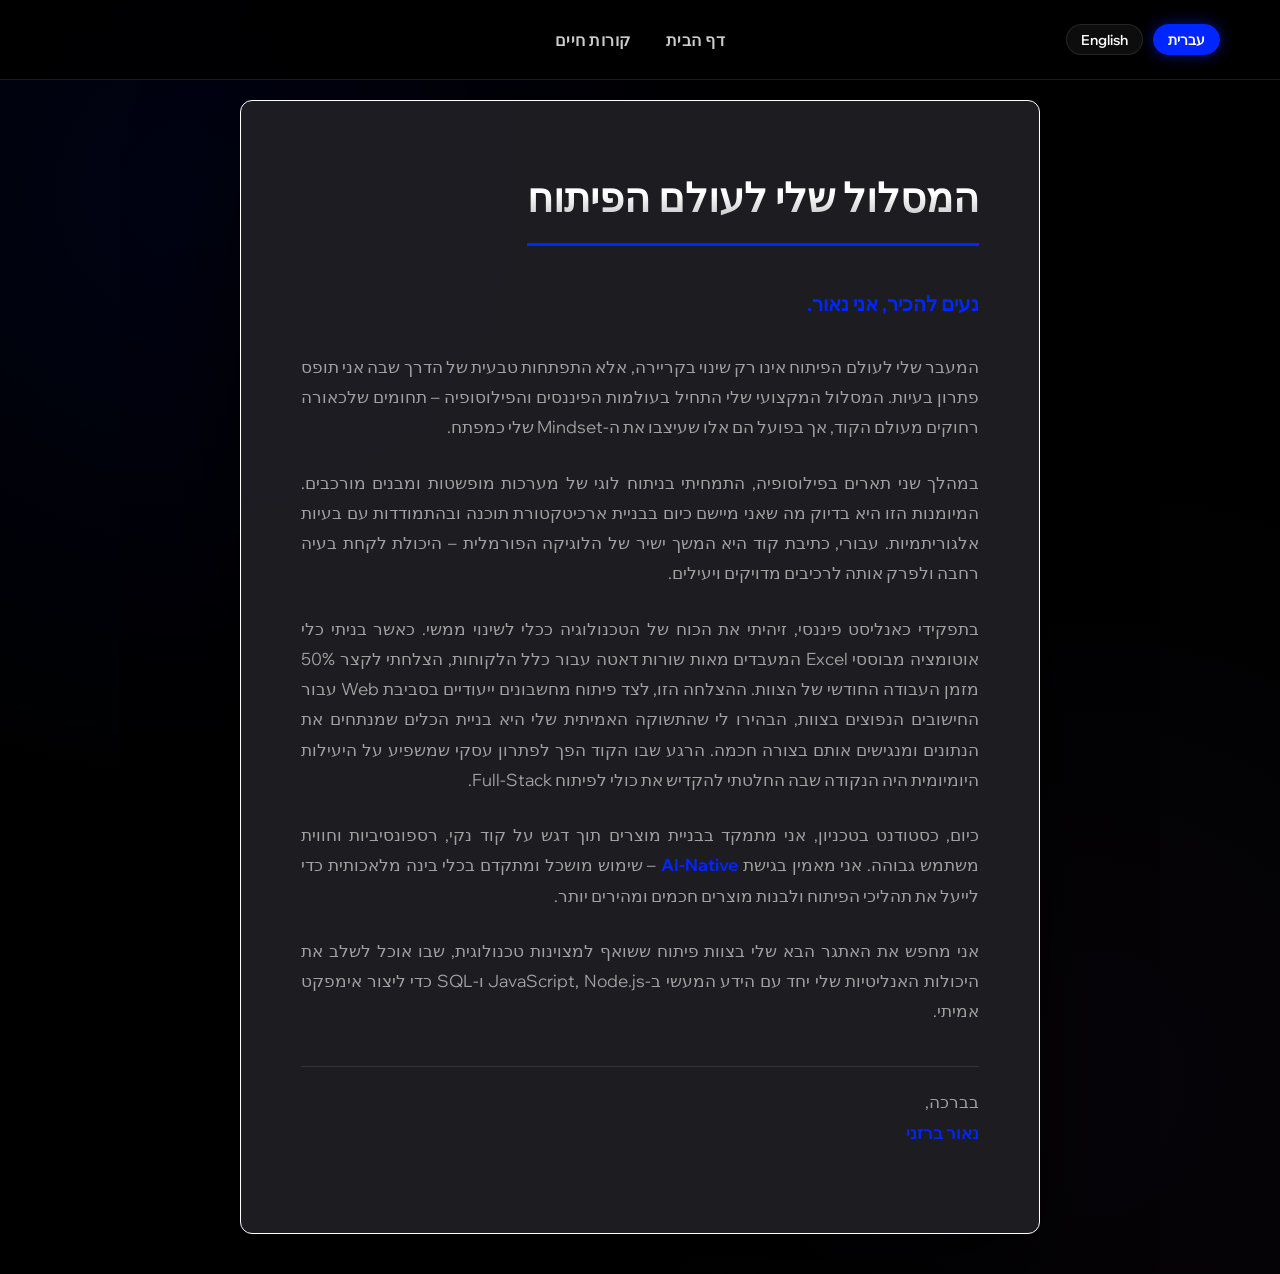
==== coverletter.html @ b4fd2a39 "Add files via upload" ====
<!doctype html>
<html lang="he" dir="rtl">
  <head>
    <meta charset="UTF-8" />
    <meta name="viewport" content="width=device-width, initial-scale=1.0" />
    <title>מכתב מקדים | נאור ברזני</title>
    <link rel="stylesheet" href="style.css" />
    <link
      href="https://fonts.googleapis.com/css2?family=Wix+Madefor+Display:wght@400;700;800&display=swap"
      rel="stylesheet"
    />
  </head>
  <body class="subpage">
    <header class="main-nav">
      <div class="lang-switch">
        <button class="lang-btn active">עברית</button>
        <a href="cover-letter-en.html" class="lang-btn">English</a>
      </div>

      <nav class="nav-links">
        <a href="index.html" class="nav-item">דף הבית</a>
        <a href="cv.html" class="nav-item">קורות חיים</a>
      </nav>

      <div class="nav-spacer"></div>
    </header>

    <section class="content-section cover-letter-text">
      <h1>המסלול שלי לעולם הפיתוח</h1>

      <p class="intro">
        <strong>נעים להכיר, אני נאור.</strong>
      </p>

      <p>
        המעבר שלי לעולם הפיתוח אינו רק שינוי בקריירה, אלא התפתחות טבעית של הדרך
        שבה אני תופס פתרון בעיות. המסלול המקצועי שלי התחיל בעולמות הפיננסים
        והפילוסופיה – תחומים שלכאורה רחוקים מעולם הקוד, אך בפועל הם אלו שעיצבו
        את ה-Mindset שלי כמפתח.
      </p>

      <p>
        במהלך שני תארים בפילוסופיה, התמחיתי בניתוח לוגי של מערכות מופשטות ומבנים
        מורכבים. המיומנות הזו היא בדיוק מה שאני מיישם כיום בבניית ארכיטקטורת
        תוכנה ובהתמודדות עם בעיות אלגוריתמיות. עבורי, כתיבת קוד היא המשך ישיר של
        הלוגיקה הפורמלית – היכולת לקחת בעיה רחבה ולפרק אותה לרכיבים מדויקים
        ויעילים.
      </p>

      <p>
        בתפקידי כאנליסט פיננסי, זיהיתי את הכוח של הטכנולוגיה ככלי לשינוי ממשי.
        כאשר בניתי כלי אוטומציה מבוססי Excel המעבדים מאות שורות דאטה עבור כלל
        הלקוחות, הצלחתי לקצר 50% מזמן העבודה החודשי של הצוות. ההצלחה הזו, לצד
        פיתוח מחשבונים ייעודיים בסביבת Web עבור החישובים הנפוצים בצוות, הבהירו
        לי שהתשוקה האמיתית שלי היא בניית הכלים שמנתחים את הנתונים ומנגישים אותם
        בצורה חכמה. הרגע שבו הקוד הפך לפתרון עסקי שמשפיע על היעילות היומיומית
        היה הנקודה שבה החלטתי להקדיש את כולי לפיתוח Full-Stack.
      </p>

      <p>
        כיום, כסטודנט בטכניון, אני מתמקד בבניית מוצרים תוך דגש על קוד נקי,
        רספונסיביות וחווית משתמש גבוהה. אני מאמין בגישת
        <strong>AI-Native</strong> – שימוש מושכל ומתקדם בכלי בינה מלאכותית כדי
        לייעל את תהליכי הפיתוח ולבנות מוצרים חכמים ומהירים יותר.
      </p>

      <p>
        אני מחפש את האתגר הבא שלי בצוות פיתוח ששואף למצוינות טכנולוגית, שבו אוכל
        לשלב את היכולות האנליטיות שלי יחד עם הידע המעשי ב-JavaScript, Node.js
        ו-SQL כדי ליצור אימפקט אמיתי.
      </p>

      <p class="closing">
        בברכה,<br />
        <strong>נאור ברזני</strong>
      </p>
    </section>
  </body>
</html>
---- style.css ----
/* --- UI Variables --- */
:root {
  --bg-dark: #000000;
  --wix-blue: #0026ff;
  --wix-glow: rgba(0, 38, 255, 0.5);
  --text-main: #ffffff;
  --text-dim: #a1a1a1;
  --font-main: "Wix Madefor Display", sans-serif;
  --transition: all 0.3s cubic-bezier(0.4, 0, 0.2, 1);
}

* {
  margin: 0;
  padding: 0;
  box-sizing: border-box;
}

body {
  font-family: var(--font-main);
  background-color: var(--bg-dark);
  color: var(--text-main);
  min-height: 100vh;
  display: flex;
  flex-direction: column;
  overflow-x: hidden;
  background-image:
    radial-gradient(
      circle at 15% 15%,
      rgba(0, 38, 255, 0.08) 0%,
      transparent 40%
    ),
    radial-gradient(
      circle at 85% 85%,
      rgba(127, 83, 172, 0.05) 0%,
      transparent 40%
    );
}

/* --- Header & Navigation --- */
.header {
  width: 100%;
  padding: 2.5rem 5%;
  position: fixed;
  top: 0;
  z-index: 1000;
  display: flex;
}

[dir="rtl"] .header {
  justify-content: flex-start;
}
[dir="ltr"] .header {
  justify-content: flex-end;
}

.lang-btn {
  background: rgba(255, 255, 255, 0.05);
  border: 1px solid rgba(255, 255, 255, 0.1);
  color: var(--text-dim);
  padding: 8px 18px;
  border-radius: 100px;
  cursor: pointer;
  font-weight: 600;
  transition: var(--transition);
}

.lang-btn.active {
  background: var(--wix-blue);
  color: white;
  box-shadow: 0 0 15px var(--wix-glow);
}

/* --- Hero Content --- */
/* Existing container - keeps everything centered */
.main-content {
  flex: 1;
  display: flex;
  flex-direction: column;
  justify-content: center;
  align-items: center;
  text-align: center;
  padding: 0 5%;
}

/* New: Profile image wrapper */
.profile-wrapper {
  margin-bottom: 2rem; /* Spacing between image and name */
  display: flex;
  justify-content: center;
  align-items: center;
}

/* New: Circular profile image with your brand's neon blue border */
.profile-img {
  width: 160px; /* Adjust size as needed */
  height: 160px;
  border-radius: 50%; /* Makes the image circular */
  object-fit: cover; /* Prevents image distortion */
  border: 4px solid #0022ff; /* Your signature blue color */
  box-shadow: 0 0 20px rgba(0, 34, 255, 0.4); /* Neon glow effect */
  transition:
    transform 0.3s ease,
    box-shadow 0.3s ease; /* Smooth hover animation */
}

/* Subtle hover effect for better UX */
.profile-img:hover {
  transform: scale(1.05);
  box-shadow: 0 0 30px rgba(0, 34, 255, 0.6);
}

.hero-title {
  font-weight: 800;
  line-height: 0.9;
  margin-bottom: 1rem;
  background: linear-gradient(180deg, #ffffff 40%, #888888 100%);
  -webkit-background-clip: text;
  background-clip: text;
  -webkit-text-fill-color: transparent;
  transition: all 0.3s ease;
  display: block;
  margin-left: auto;
  margin-right: auto;
}

/* --- התיקון הקריטי לאיזון הכותרות --- */

/* הגדרות לעברית */
.lang-he .hero-title {
  font-size: clamp(3.5rem, 10vw, 7.5rem);
  letter-spacing: -2px;
  max-width: 100%;
}

/* הגדרות לאנגלית - הקטנה דרסטית של ה-Viewport units */
.lang-en .hero-title {
  /* הקטנו מ-10vw ל-7.5vw כדי שהאותיות יהיו באותה פרופורציה לעברית */
  font-size: clamp(2.5rem, 7.5vw, 5.5rem);
  letter-spacing: -3px;
  max-width: 15ch; /* הגבלת רוחב לפי כמות תווים */
}

.hero-subtitle {
  font-size: clamp(0.9rem, 1.8vw, 1.2rem);
  color: var(--text-dim);
  margin-bottom: 3.5rem;
}

/* --- Buttons --- */
.cta-buttons {
  display: flex;
  gap: 25px;
}

.btn-main {
  padding: 1.1rem 3.2rem;
  font-size: 1.1rem;
  font-weight: 800;
  text-decoration: none;
  border-radius: 100px;
  transition: var(--transition);
  display: flex;
  align-items: center;
  justify-content: center;
  text-transform: uppercase;
}

.btn-cv {
  background: #ffffff;
  color: #000000;
  box-shadow: 0 4px 0px #b0b0b0;
}

.btn-cv:hover {
  transform: translateY(-5px);
  background: var(--wix-blue);
  color: #ffffff;
  box-shadow: 0 15px 30px var(--wix-glow);
}

.btn-cover {
  background: rgba(255, 255, 255, 0.04);
  color: #ffffff;
  border: 2px solid rgba(255, 255, 255, 0.15);
  backdrop-filter: blur(12px);
  -webkit-backdrop-filter: blur(12px);
}

.btn-cover:hover {
  transform: translateY(-5px);
  border-color: #ffffff;
  background: rgba(255, 255, 255, 0.1);
}

/* הסרת PDF בדף הבית */
.index-page .pdf-download {
  display: none !important;
}

/* --- Mobile Fixes --- */
@media (max-width: 768px) {
  .cta-buttons {
    flex-direction: column;
    width: 100%;
    gap: 15px;
  }
  .btn-main {
    width: 100%;
    padding: 1rem;
  }

  .lang-en .hero-title {
    font-size: 2.8rem;
  }
  .lang-he .hero-title {
    font-size: 3.5rem;
  }
}

/* Container - הגדלת השוליים הפנימיים לאחידות */
.resume-container {
  max-width: 800px;
  width: 100%;
  margin: 40px auto; /* הוספת מרווח של 40 פיקסלים מלמעלה ומרכוז */

  /* הפרדה ויזואלית: רקע אפור כהה ובורדר לבן בולט */
  background: rgba(30, 30, 35, 0.95);
  border: 1.5px solid #ffffff; /* הבורדר הלבן שביקשת */

  border-radius: 12px;
  padding: 60px;
  box-shadow: 0 40px 100px rgba(0, 0, 0, 0.8);
  position: relative; /* מבטיח שהבורדר ירונדר נכון בשכבה שלו */
  z-index: 1;
}

.resume-page {
  padding-top: 100px; /* מרווח שמאפשר לבורדר העליון לנשום מתחת לתפריט */
  background-color: #000;
  min-height: 100vh;
}

/* יישור טקסט דו-צדדי - זה מה שיוצר קווים ישרים בסוף כל שורה */
.resume-section {
  margin-bottom: 40px;
  text-align: justify;
  text-justify: inter-word;
}

/* כותרות סקשן - נשארות במרכז ליצירת סדר ויזואלי */
.resume-section h3 {
  text-align: center;
  color: var(--wix-blue);
  border-bottom: 1px solid rgba(0, 38, 255, 0.3);
  display: block;
  padding-bottom: 10px;
  margin-bottom: 25px;
  font-size: 1.2rem;
}

/* כותרות תפקיד - יישור לקצוות (שם תפקיד בימין, תאריך בשמאל) */
.experience-item {
  margin-bottom: 30px;
}

.item-header {
  display: flex;
  justify-content: space-between; /* זה יוצר יישור מושלם לקצוות */
  align-items: baseline;
  margin-bottom: 10px;
  border-right: 3px solid var(--wix-blue);
  padding-right: 15px;
}

/* רשימות - יישור נקי ללא גלישה מבולגנת */
ul {
  padding-right: 20px;
  list-style: none;
  text-align: right; /* מוודא שהרשימה לא נמרחת ב-justify אם היא קצרה */
}

li {
  position: relative;
  margin-bottom: 10px;
  color: var(--text-dim);
}

li::before {
  content: "•";
  color: var(--wix-blue);
  position: absolute;
  right: -15px;
}

/* --- Header ניווט מעוצב --- */
.main-nav {
  position: fixed;
  top: 0;
  left: 0;
  right: 0;
  height: 80px;
  background: rgba(0, 0, 0, 0.85); /* מעט יותר אטום כדי להפריד מהתוכן */
  backdrop-filter: blur(15px);
  -webkit-backdrop-filter: blur(15px);
  display: flex;
  justify-content: space-between;
  align-items: center;
  padding: 0 60px;
  border-bottom: 1px solid rgba(255, 255, 255, 0.1);
  z-index: 1000; /* נשאר מעל הכל */
}

/* איזון הצדדים כדי שהמרכז יהיה מדויק */
.lang-switch,
.nav-spacer {
  flex: 1;
  display: flex;
  gap: 10px;
}

.nav-spacer {
  justify-content: flex-end; /* שומר על איזון ויזואלי */
}

/* תפריט הניווט המרכזי */
.nav-links {
  flex: 2;
  display: flex;
  justify-content: center;
  gap: 35px;
}

.nav-item {
  color: #ffffff;
  text-decoration: none;
  font-size: 1rem;
  font-weight: 600;
  letter-spacing: 0.5px;
  position: relative;
  padding: 10px 0;
  transition: var(--transition);
  opacity: 0.8;
}

.nav-item:hover {
  opacity: 1;
  color: var(--wix-blue);
}

/* אפקט קו תחתון אופנתי ב-Hover */
.nav-item::after {
  content: "";
  position: absolute;
  bottom: 0;
  left: 50%;
  width: 0;
  height: 2px;
  background: var(--wix-blue);
  transition: 0.3s;
  transform: translateX(-50%);
}

.nav-item:hover::after {
  width: 100%;
}

/* כפתורי שפה */
.lang-btn {
  background: rgba(255, 255, 255, 0.05);
  border: 1px solid rgba(255, 255, 255, 0.1);
  color: white;
  padding: 6px 14px;
  border-radius: 20px;
  font-size: 0.85rem;
  cursor: pointer;
  text-decoration: none;
  transition: 0.3s;
}

.lang-btn:hover {
  background: rgba(255, 255, 255, 0.15);
}

.lang-btn.active {
  background: var(--wix-blue);
  border-color: var(--wix-blue);
  box-shadow: 0 0 15px var(--wix-glow);
}

/* התאמה לנייד */
@media (max-width: 768px) {
  .main-nav {
    padding: 0 20px;
  }
  .nav-links {
    gap: 15px;
  }
  .nav-item {
    font-size: 0.9rem;
  }
}

/* עיצוב כפתור הלינק לפרויקט */
.project-link {
  display: inline-flex;
  align-items: center;
  margin-top: 10px;
  padding: 8px 16px;
  background: rgba(0, 153, 255, 0.1); /* כחול שקוף עדין */
  color: #0099ff; /* הכחול של Wix */
  border: 1px solid #0099ff;
  border-radius: 4px;
  text-decoration: none;
  font-size: 0.85rem;
  font-weight: 600;
  transition: all 0.3s ease;
}

.project-link:hover {
  background: #0099ff;
  color: #ffffff;
  box-shadow: 0 0 15px rgba(0, 153, 255, 0.4);
  transform: translateY(-2px);
}

/* הוספת רווח קטן לחץ */
.project-link::after {
  margin-right: 8px; /* בגלל שהדף ב-RTL */
  transition: transform 0.3s ease;
}

.project-link:hover::after {
  transform: translateX(-5px); /* מזיז את החץ שמאלה ב-Hover */
}

/* עיצוב הכותרת הכחולה הממורכזת */
.section-title {
  color: #0022ff; /* או הכחול הספציפי שבו השתמשת לניסיון תעסוקתי */
  text-align: center;
  font-size: 1.5rem;
  margin-bottom: 20px;
  font-weight: bold;
}

/* עיצוב הטקסט שמתחת לכותרת */
.profile-text {
  font-size: 0.95rem; /* גודל זהה לטקסט הפירוט ב-li */
  color: #e0e0e0; /* צבע הטקסט הבהיר מהתמונה */
  line-height: 1.6;
  text-align: right; /* יישור לימין כפי שמופיע בתמונות ה-RTL שלך */
  margin: 0 auto 30px auto;
  max-width: 90%; /* מבטיח שהטקסט יישאר ממורכז ויזואלית בדף */
}

.resume-header {
  text-align: center; /* ממרכז את כל התוכן בראש הדף */
  margin-bottom: 40px;
  padding: 20px 0;
}

.resume-header h1 {
  font-size: 2.2rem;
  color: #ffffff; /* לבן כפי שמופיע בתמונה */
  margin-bottom: 5px;
  font-weight: bold;
}

.tagline {
  font-size: 1.2rem;
  color: #0022ff; /* הכחול שבו השתמשת לכותרות הראשיות */
  margin-bottom: 15px;
  font-weight: normal;
}

.contact-info {
  font-size: 0.95rem;
  color: #e0e0e0; /* אפור בהיר שתואם לטקסט הפירוט */
  display: flex;
  justify-content: center; /* ממרכז את פרטי הקשר בשורה אחת */
  gap: 10px;
}

.sep {
  color: #555; /* צבע עדין למפרידים */
}

.download-btn {
  padding: 8px 18px;
  font-size: 0.85rem;
  /* רקע כחול בולט */
  background-color: #0022ff;
  /* טקסט לבן לניגודיות */
  color: #ffffff;
  border: 1px solid #0022ff;
  border-radius: 4px;
  text-decoration: none;
  font-weight: bold;
  transition: all 0.3s ease;
  display: inline-flex;
  align-items: center;
  gap: 8px;
  /* הוספת צל עדין שייתן עומק */
  box-shadow: 0 2px 10px rgba(0, 34, 255, 0.3);
}

/* אפקט מעבר עכבר - להיפך (Outline) */
.download-btn:hover {
  background-color: transparent;
  color: #0022ff;
  box-shadow: 0 4px 15px rgba(0, 34, 255, 0.5);
  transform: translateY(-1px);
}

/* 1. הגדרת כיווניות גלובלית LTR (Left-to-Right) */
body.en-version {
  direction: ltr; /* מחליף את ה-RTL של הגרסה העברית */
  text-align: left; /* יישור ברירת מחדל לשמאל */
  unicode-bidi: embed;
}

/* 2. ניווט עליון (הדוגמה שבתמונה) */
.en-version header {
  flex-direction: row; /* מבטיח יישור לשמאל */
  justify-content: flex-start; /* דוחף הכל לשמאל */
}

/* 3. כותרת הפרופיל והפרטים האישיים */
.en-version .cv-header {
  text-align: center; /* השם והתואר נשארים ממורכזים */
}

.en-version .tagline {
  /* התואר הכחול "AI Full Stack Developer" נשאר ממורכז */
  text-align: center;
}

.en-version .contact-info {
  text-align: center; /* שורת פרטי הקשר נשארת ממורכזת */
}

/* 4. פסקת הפרופיל האישי */
.en-version .profile-paragraph {
  direction: ltr; /* מוודא זרימה משמאל לימין */
  text-align: justify; /* יישור לשני הצדדים */

  /* תוספות מומלצות לאנגלית: */
  hyphens: auto; /* מאפשר שבירת מילים עם מקף כדי למנוע רווחים ענקיים */
  line-height: 1.6; /* רווח שורה שמשפר מאוד את הקריאות ביישור כזה */
  text-justify: inter-word; /* אלגוריתם יישור שטוב במיוחד לדפדפנים מודרניים */
}

/* הקונטיינר הראשי של הפריט */
.en-item {
  direction: ltr;
  text-align: left;
  margin-bottom: 30px;
}

/* הכותרת עם הפס הכחול בצד שמאל */
.en-header {
  display: flex;
  justify-content: space-between;
  align-items: baseline;
  border-left: 2px solid #0022ff; /* הקו עובר לשמאל */
  border-right: none; /* מוודא שאין קו בימין */
  padding-left: 15px; /* רווח מהקו הכחול */
  padding-right: 0;
  margin-bottom: 15px;
}

/* הגדרות הרשימה */
.en-list {
  list-style: none;
  padding-left: 25px; /* רווח בשמאל בשביל הנקודות */
  padding-right: 0;
}

/* הנקודה הכחולה (הבולט) בצד שמאל */
.en-li {
  position: relative;
  margin-bottom: 12px;
  line-height: 1.5;
}

.en-li::before {
  content: "•";
  color: #0022ff;
  font-weight: bold;
  position: absolute;
  left: -15px; /* מציב את הנקודה משמאל לטקסט */
  top: 0;
}

/* יישור כפתור הלינק לשמאל */
.en-item .project-link {
  display: inline-block;
  margin-top: 8px;
}
/* 5. סקשנים של ניסיון תעסוקתי והשכלה */
.en-version .section-title {
  /* הכותרות הכחולות (כמו "Professional Experience") */
  text-align: center;
}

/* 6. פריט ניסיון בודד (הכותרת של התפקיד והתאריכים) */
.en-version .experience-header {
  flex-direction: row;
  justify-content: space-between; /* התפקיד לשמאל, התאריכים לימין */
  width: 100%;
}

.en-version .job-title-group {
  text-align: left; /* התפקיד ושם החברה מיושרים לשמאל */
}

.en-version .date-range {
  text-align: right; /* התאריכים (2025-Present) מיושרים לימין */
}

/* 7. בולטים (ה-li) של פירוט התפקיד */
.en-version .experience-details li {
  text-align: left;
  direction: ltr;
  padding-left: 0;
  padding-right: 0;
}

/* 8. המפריד הכחול הצדי */
.en-version .details-divider {
  border-right: none;
  border-left: 3px solid #0022ff; /* מעביר את הקו הכחול לצד שמאל */
  padding-right: 0;
  padding-left: 15px;
  margin-right: 0;
  margin-left: 15px;
}

/* 9. הבולטים הכחולים (הנקודה שבצד) */
.en-version .bullet {
  right: auto;
  left: -18px; /* מעביר את הנקודה לצד שמאל של הטקסט */
}

/* --- Cover Letter Page Specific Styles --- */

.subpage {
  font-family: var(--font-main);
  background-color: var(--bg-dark); /* #000000 */
  color: var(--text-main); /* #ffffff */
  min-height: 100vh;
  /* הרקע המדורג מה-CV */
  background-image:
    radial-gradient(
      circle at 15% 15%,
      rgba(0, 38, 255, 0.08) 0%,
      transparent 40%
    ),
    radial-gradient(
      circle at 85% 85%,
      rgba(127, 83, 172, 0.05) 0%,
      transparent 40%
    );
  display: flex;
  flex-direction: column;
}

.cover-letter-text {
  max-width: 800px;
  width: 90%;
  margin: 100px auto 40px auto;
  padding: 60px;

  /* עיצוב הקונטיינר כפי שביקשת - כמו ב-CV */
  background: rgba(30, 30, 35, 0.95); /* הרקע הכהה של ה-CV */
  border: 1.5px solid #ffffff; /* הבורדר הלבן */
  border-radius: 12px;
  box-shadow: 0 40px 100px rgba(0, 0, 0, 0.8);

  line-height: 1.8;
  color: var(--text-main); /* לבן לכותרות ולטקסט כללי */
}

.cover-letter-text h1 {
  font-size: clamp(2rem, 5vw, 2.5rem);
  color: var(--text-main);
  text-align: center;
  margin-bottom: 40px;
  font-weight: 800;
  border-bottom: 3px solid var(--wix-blue); /* פס כחול מתחת לכותרת */
  display: inline-block;
  padding-bottom: 10px;
  /* אפקט גרדיאנט לכותרת כמו ב-CV */
  background: linear-gradient(180deg, #ffffff 40%, #888888 100%);
  -webkit-background-clip: text;
  background-clip: text;
  -webkit-text-fill-color: transparent;
}

.cover-letter-text p {
  margin-bottom: 25px;
  font-size: 1.05rem;
  color: var(--text-dim); /* אפור בהיר #a1a1a1 לקריאות נוחה */
  text-align: justify;
  text-justify: inter-word;
}

.cover-letter-text .intro {
  font-size: 1.25rem;
  margin-bottom: 30px;
  color: var(--text-main);
}

.cover-letter-text strong {
  color: var(--wix-blue); /* #0026ff - הכחול של Wix להדגשות */
  font-weight: 700;
}

.cover-letter-text .closing {
  margin-top: 40px;
  border-top: 1px solid rgba(255, 255, 255, 0.1);
  padding-top: 20px;
}

/* סגנון לקישור החזרה */
.back-link {
  display: inline-block;
  margin: 20px;
  text-decoration: none;
  color: var(--text-dim);
  font-weight: bold;
  transition: var(--transition);
}

.back-link:hover {
  color: var(--wix-blue);
  transform: translateX(5px);
}

/* התאמה לנייד */
@media (max-width: 768px) {
  .cover-letter-text {
    margin: 80px 15px 20px 15px;
    padding: 30px;
    text-align: right; /* ביטול ה-justify בנייד */
  }

  .cover-letter-text h1 {
    font-size: 1.8rem;
  }
}
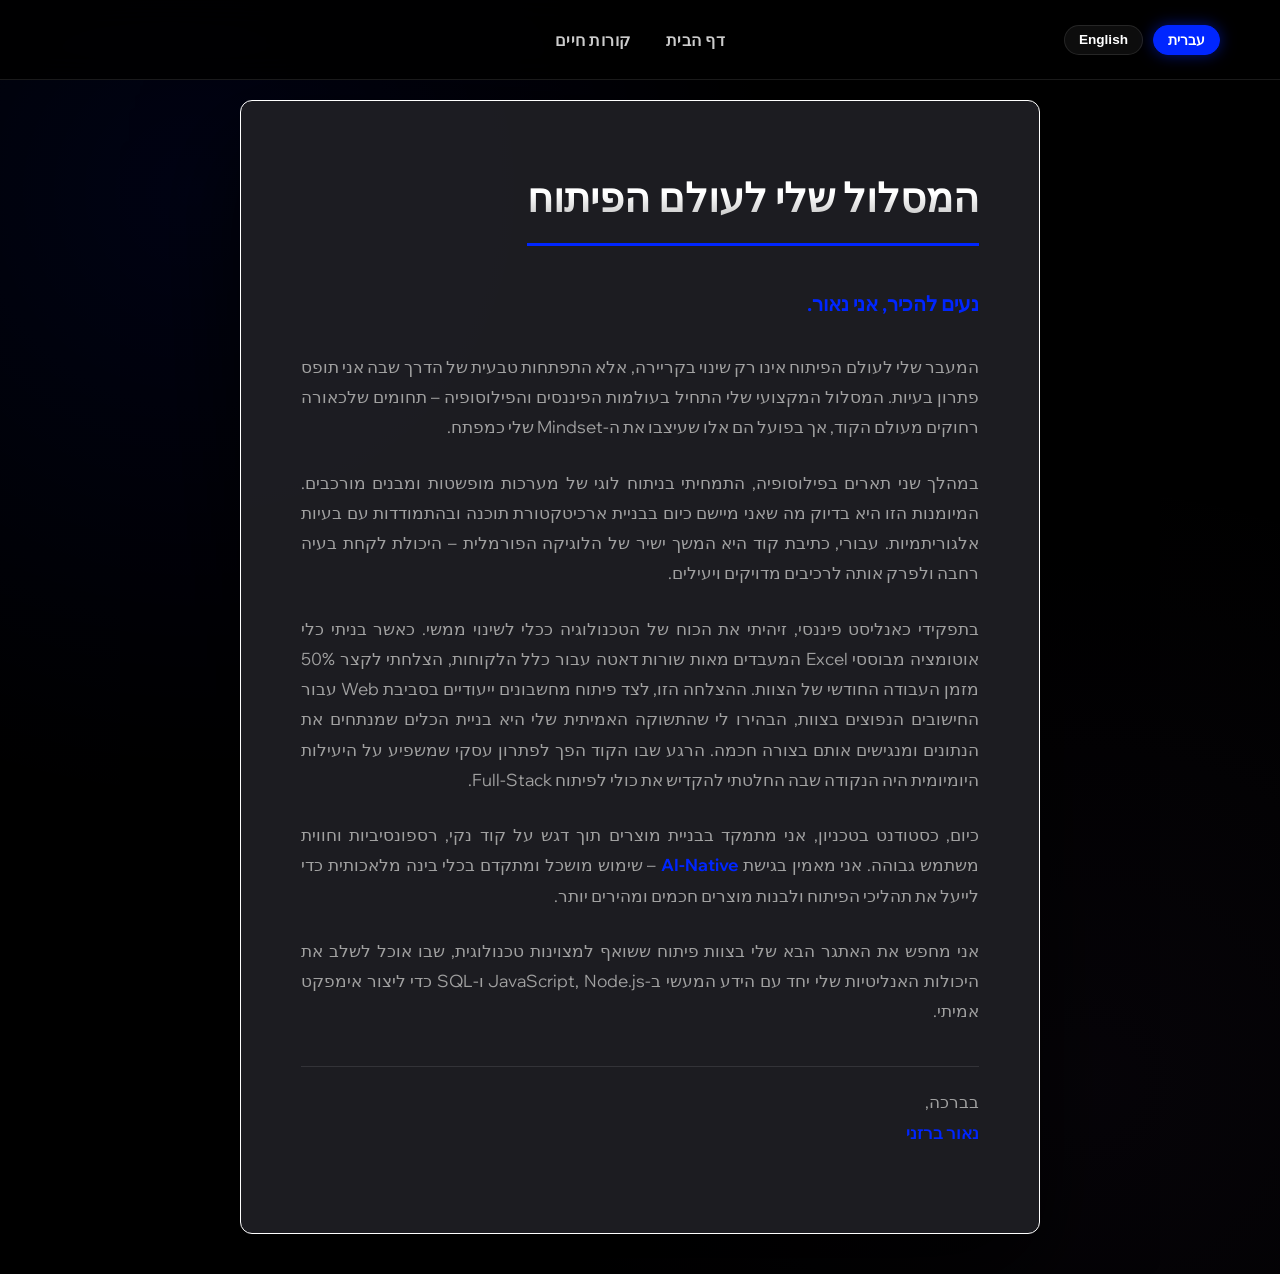
==== commit 6e69afa3: "Add files via upload" ====
--- a/coverletter.html
+++ b/coverletter.html
@@ -3,7 +3,7 @@
   <head>
     <meta charset="UTF-8" />
     <meta name="viewport" content="width=device-width, initial-scale=1.0" />
-    <title>מכתב מקדים | נאור ברזני</title>
+    <title>Naor Barazani | Cover Letter</title>
     <link rel="stylesheet" href="style.css" />
     <link
       href="https://fonts.googleapis.com/css2?family=Wix+Madefor+Display:wght@400;700;800&display=swap"
@@ -13,8 +13,12 @@
   <body class="subpage">
     <header class="main-nav">
       <div class="lang-switch">
-        <button class="lang-btn active">עברית</button>
-        <a href="cover-letter-en.html" class="lang-btn">English</a>
+        <button id="btn-he" class="lang-btn active" onclick="switchLang('he')">
+          עברית
+        </button>
+        <button id="btn-en" class="lang-btn" onclick="switchLang('en')">
+          English
+        </button>
       </div>
 
       <nav class="nav-links">
@@ -25,7 +29,7 @@
       <div class="nav-spacer"></div>
     </header>
 
-    <section class="content-section cover-letter-text">
+    <section id="content-he" class="content-section cover-letter-text">
       <h1>המסלול שלי לעולם הפיתוח</h1>
 
       <p class="intro">
@@ -75,5 +79,98 @@
         <strong>נאור ברזני</strong>
       </p>
     </section>
+
+    <section
+      id="content-en"
+      class="cover-letter-text en-version"
+      style="display: none"
+    >
+      <h1>My Journey into Software Development</h1>
+
+      <p class="intro">
+        <strong>Nice to meet you, I'm Naor.</strong>
+      </p>
+
+      <p>
+        My transition into software development is more than a career change; it
+        is a natural evolution of how I approach problem-solving. My
+        professional path began in the worlds of Finance and Philosophy—fields
+        that may seem distant from coding, but in practice, they are what shaped
+        my mindset as a developer.
+      </p>
+
+      <p>
+        During my <strong>two degrees in Philosophy</strong>, I specialized in
+        the logical analysis of abstract systems and complex structures. This
+        exact skill set is what I apply today when building software
+        architecture and tackling algorithmic challenges. For me, writing code
+        is a direct extension of formal logic—the ability to take a broad
+        problem and deconstruct it into precise, efficient components.
+      </p>
+
+      <p>
+        In my role as a <strong>Financial Analyst</strong>, I recognized the
+        power of technology as a tool for real change. When I built
+        <strong>Excel-based automation tools</strong> that processed vast
+        amounts of data for our entire client base, I managed to reduce the
+        team's monthly workload by 50%. This success, along with developing
+        <strong>dedicated web-based calculators</strong> for complex financial
+        maneuvers, made it clear that my true passion lies in building the tools
+        that analyze data and make it accessible and intelligent.
+      </p>
+
+      <p>
+        Currently, as a student at the
+        <strong>Technion Continuing Education</strong>, I am focused on building
+        products with an emphasis on clean code, responsiveness, and
+        high-quality user experience. I believe in an
+        <strong>AI-Native approach</strong>—leveraging advanced artificial
+        intelligence tools to streamline development processes and build
+        smarter, faster products.
+      </p>
+
+      <p>
+        I am looking for my next challenge within a development team that
+        strives for technical excellence, where I can integrate my analytical
+        capabilities with my practical knowledge of
+        <strong>JavaScript, Node.js, and SQL</strong> to create a real impact.
+      </p>
+
+      <div class="closing">
+        <p>Best Regards,</p>
+        <strong>Naor Barazani</strong>
+      </div>
+    </section>
+
+    <script>
+      function switchLang(lang) {
+        const contentHe = document.getElementById("content-he");
+        const contentEn = document.getElementById("content-en");
+        const btnHe = document.getElementById("btn-he");
+        const btnEn = document.getElementById("btn-en");
+
+        if (lang === "en") {
+          contentHe.style.display = "none";
+          contentEn.style.display = "block";
+          btnEn.classList.add("active");
+          btnHe.classList.remove("active");
+          document.body.classList.add("en-mode");
+        } else {
+          contentHe.style.display = "block";
+          contentEn.style.display = "none";
+          btnHe.classList.add("active");
+          btnEn.classList.remove("active");
+          document.body.classList.remove("en-mode");
+        }
+      }
+
+      window.onload = function () {
+        const urlParams = new URLSearchParams(window.location.search);
+        const lang = urlParams.get("lang") || "he"; // ברירת מחדל עברית
+        if (typeof switchLang === "function") {
+          switchLang(lang);
+        }
+      };
+    </script>
   </body>
 </html>
--- a/style.css
+++ b/style.css
@@ -748,3 +748,60 @@
     font-size: 1.8rem;
   }
 }
+
+/* --- Mobile Responsive Fixes --- */
+@media (max-width: 768px) {
+  /* סידור פרטי הקשר בעמודה במקום שורה */
+  .contact-info {
+    flex-direction: column;
+    align-items: center;
+    gap: 8px; /* רווח קטן בין השורות */
+    margin-top: 15px;
+  }
+
+  /* הסרת הקווים המפרידים (|) כי הם לא מתאימים לעמודה */
+  .contact-info .sep {
+    display: none;
+  }
+
+  /* התאמת גודל כותרת המשנה בנייד */
+  .tagline {
+    font-size: 1.1rem;
+    padding: 0 10px;
+    line-height: 1.3;
+  }
+
+  /* הגדלת הריווח לקונטיינר הראשי כדי שהטקסט לא ייצמד לקצוות */
+  .resume-container {
+    padding: 30px 20px;
+    margin: 20px 10px;
+  }
+
+  /* התאמת כפתור ההורדה לנייד */
+  .resume-header {
+    display: flex;
+    flex-direction: column;
+    align-items: center;
+  }
+
+  .download-btn {
+    margin-top: 20px;
+    width: fit-content;
+  }
+}
+
+.en-version {
+  direction: ltr;
+  text-align: left;
+}
+
+/* מוודא שהכפתורים של השפה נשארים במקום הנכון גם באנגלית */
+.en-mode .main-nav {
+  direction: ltr;
+  flex-direction: row;
+}
+
+.en-mode .nav-links {
+  margin-right: auto;
+  margin-left: 0;
+}
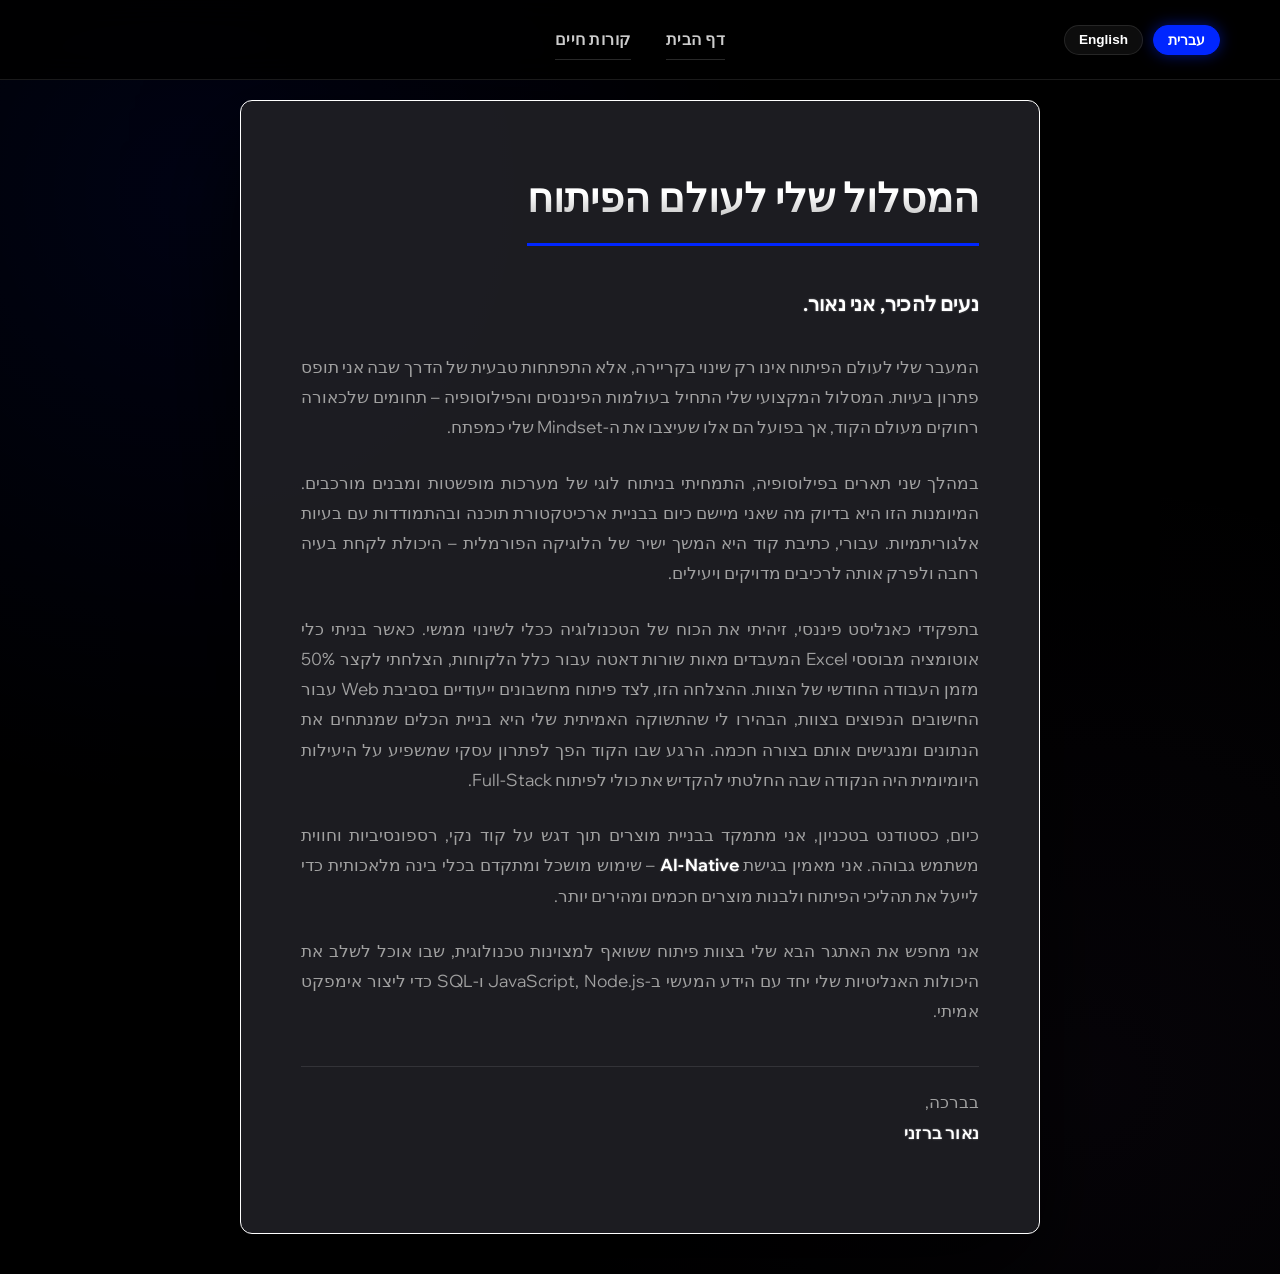
==== commit a02a20e9: "Add files via upload" ====
--- a/coverletter.html
+++ b/coverletter.html
@@ -22,8 +22,8 @@
       </div>
 
       <nav class="nav-links">
-        <a href="index.html" class="nav-item">דף הבית</a>
-        <a href="cv.html" class="nav-item">קורות חיים</a>
+        <a href="index.html" class="nav-item" id="nav-home">דף הבית</a>
+        <a href="cv.html" class="nav-item" id="nav-cv">קורות חיים</a>
       </nav>
 
       <div class="nav-spacer"></div>
@@ -143,11 +143,20 @@
     </section>
 
     <script>
+      const navTranslations = {
+        en: { home: "Home", cv: "Resume" },
+        he: { home: "דף הבית", cv: "קורות חיים" },
+      };
+
       function switchLang(lang) {
         const contentHe = document.getElementById("content-he");
         const contentEn = document.getElementById("content-en");
         const btnHe = document.getElementById("btn-he");
         const btnEn = document.getElementById("btn-en");
+
+        // שליפת אלמנטים של התפריט
+        const navHome = document.getElementById("nav-home");
+        const navCv = document.getElementById("nav-cv");
 
         if (lang === "en") {
           contentHe.style.display = "none";
@@ -155,21 +164,31 @@
           btnEn.classList.add("active");
           btnHe.classList.remove("active");
           document.body.classList.add("en-mode");
+
+          // עדכון טקסט וקישורים לאנגלית
+          navHome.textContent = navTranslations.en.home;
+          navCv.textContent = navTranslations.en.cv;
+          navHome.href = "index.html?lang=en";
+          navCv.href = "cv.html?lang=en";
         } else {
           contentHe.style.display = "block";
           contentEn.style.display = "none";
           btnHe.classList.add("active");
           btnEn.classList.remove("active");
           document.body.classList.remove("en-mode");
+
+          // עדכון טקסט וקישורים לעברית
+          navHome.textContent = navTranslations.he.home;
+          navCv.textContent = navTranslations.he.cv;
+          navHome.href = "index.html?lang=he";
+          navCv.href = "cv.html?lang=he";
         }
       }
 
       window.onload = function () {
         const urlParams = new URLSearchParams(window.location.search);
-        const lang = urlParams.get("lang") || "he"; // ברירת מחדל עברית
-        if (typeof switchLang === "function") {
-          switchLang(lang);
-        }
+        const lang = urlParams.get("lang") || "he";
+        switchLang(lang);
       };
     </script>
   </body>
--- a/style.css
+++ b/style.css
@@ -250,12 +250,16 @@
 /* כותרות סקשן - נשארות במרכז ליצירת סדר ויזואלי */
 .resume-section h3 {
   text-align: center;
-  color: var(--wix-blue);
-  border-bottom: 1px solid rgba(0, 38, 255, 0.3);
+  color: #ffffff; /* לבן בוהק */
+  font-weight: 700;
+
+  /* הילה סופר עדינה - רק כדי להפריד מהרקע בלי "ללכלך" את האותיות */
+  text-shadow: 0 0 2px rgba(255, 255, 255, 0.4);
+  border-bottom: 5px solid rgba(0, 38, 255, 0.3);
   display: block;
   padding-bottom: 10px;
   margin-bottom: 25px;
-  font-size: 1.2rem;
+  font-size: 1.5rem;
 }
 
 /* כותרות תפקיד - יישור לקצוות (שם תפקיד בימין, תאריך בשמאל) */
@@ -433,9 +437,11 @@
   transform: translateX(-5px); /* מזיז את החץ שמאלה ב-Hover */
 }
 
-/* עיצוב הכותרת הכחולה הממורכזת */
 .section-title {
-  color: #0022ff; /* או הכחול הספציפי שבו השתמשת לניסיון תעסוקתי */
+  color: #ffffff; /* לבן בוהק */
+
+  /* הילה סופר עדינה - רק כדי להפריד מהרקע בלי "ללכלך" את האותיות */
+  text-shadow: 0 0 2px rgba(255, 255, 255, 0.4);
   text-align: center;
   font-size: 1.5rem;
   margin-bottom: 20px;
@@ -453,31 +459,61 @@
 }
 
 .resume-header {
-  text-align: center; /* ממרכז את כל התוכן בראש הדף */
+  text-align: center;
   margin-bottom: 40px;
   padding: 20px 0;
 }
 
 .resume-header h1 {
   font-size: 2.2rem;
-  color: #ffffff; /* לבן כפי שמופיע בתמונה */
+  color: #ffffff;
   margin-bottom: 5px;
-  font-weight: bold;
+  font-weight: 800;
+  /* הוספת זוהר עדין מאוד גם לשם */
+  text-shadow: 0 0 10px rgba(255, 255, 255, 0.2);
 }
 
 .tagline {
-  font-size: 1.2rem;
-  color: #0022ff; /* הכחול שבו השתמשת לכותרות הראשיות */
+  font-size: 1.4rem;
+  color: #ffffff;
+  font-weight: 700;
+  text-shadow: 0 0 3px rgba(255, 255, 255, 0.4);
+  letter-spacing: 0.5px;
   margin-bottom: 15px;
-  font-weight: normal;
 }
 
 .contact-info {
   font-size: 0.95rem;
-  color: #e0e0e0; /* אפור בהיר שתואם לטקסט הפירוט */
-  display: flex;
-  justify-content: center; /* ממרכז את פרטי הקשר בשורה אחת */
-  gap: 10px;
+  color: #ffffff; /* לבן לכל הפרטים הכלליים */
+  display: flex;
+  justify-content: center;
+  align-items: center;
+  flex-wrap: wrap;
+  gap: 12px;
+}
+
+/* עיצוב הקישורים (GitHub, LinkedIn) בתוך ה-Header */
+.contact-info a {
+  color: #00d4ff; /* תכלת ניאון קריא ובולט */
+  text-decoration: none;
+  font-weight: 600;
+  border-bottom: 1px solid rgba(0, 212, 255, 0.2);
+  transition: all 0.3s ease;
+  text-shadow: 0 0 5px rgba(0, 212, 255, 0.3);
+}
+
+/* אפקט Hover לקישורים */
+.contact-info a:hover {
+  color: #ffffff;
+  border-bottom: 1px solid #ffffff;
+  text-shadow: 0 0 8px rgba(255, 255, 255, 0.6);
+  transform: translateY(-1px);
+}
+
+/* עיצוב המפרידים (|) */
+.contact-info .sep {
+  color: #444; /* אפור כהה כדי שלא יגנבו את הפוקוס */
+  font-weight: normal;
 }
 
 .sep {
@@ -805,3 +841,38 @@
   margin-right: auto;
   margin-left: 0;
 }
+
+/* --- עיצוב הדגשות וקישורים: גרסה נקייה ומקצועית --- */
+
+/* פונה לכל הטקסט המודגש (strong) במכתב ובקורות החיים */
+.cover-letter-text strong,
+.cv-content strong,
+.subpage strong {
+  color: #ffffff; /* לבן בוהק */
+  font-weight: 700;
+
+  /* הילה סופר עדינה - רק כדי להפריד מהרקע בלי "ללכלך" את האותיות */
+  text-shadow: 0 0 2px rgba(255, 255, 255, 0.4);
+
+  letter-spacing: 0.2px;
+}
+
+/* עיצוב קישורים (a) - נקי וללא קו תחתון ברירת מחדל */
+.cover-letter-text a,
+.cv-content a,
+.subpage a {
+  color: #ffffff;
+  text-decoration: none;
+  font-weight: 700;
+  /* קו תחתון דק וכמעט שקוף שמתחזק ב-Hover */
+  border-bottom: 1px solid rgba(255, 255, 255, 0.2);
+  transition: all 0.2s ease-in-out;
+}
+
+/* אפקט Hover לקישורים בלבד - אינטראקטיביות עדינה */
+.cover-letter-text a:hover,
+.cv-content a:hover {
+  border-bottom: 1px solid rgba(255, 255, 255, 0.8);
+  text-shadow: 0 0 5px rgba(255, 255, 255, 0.5);
+  opacity: 0.9;
+}
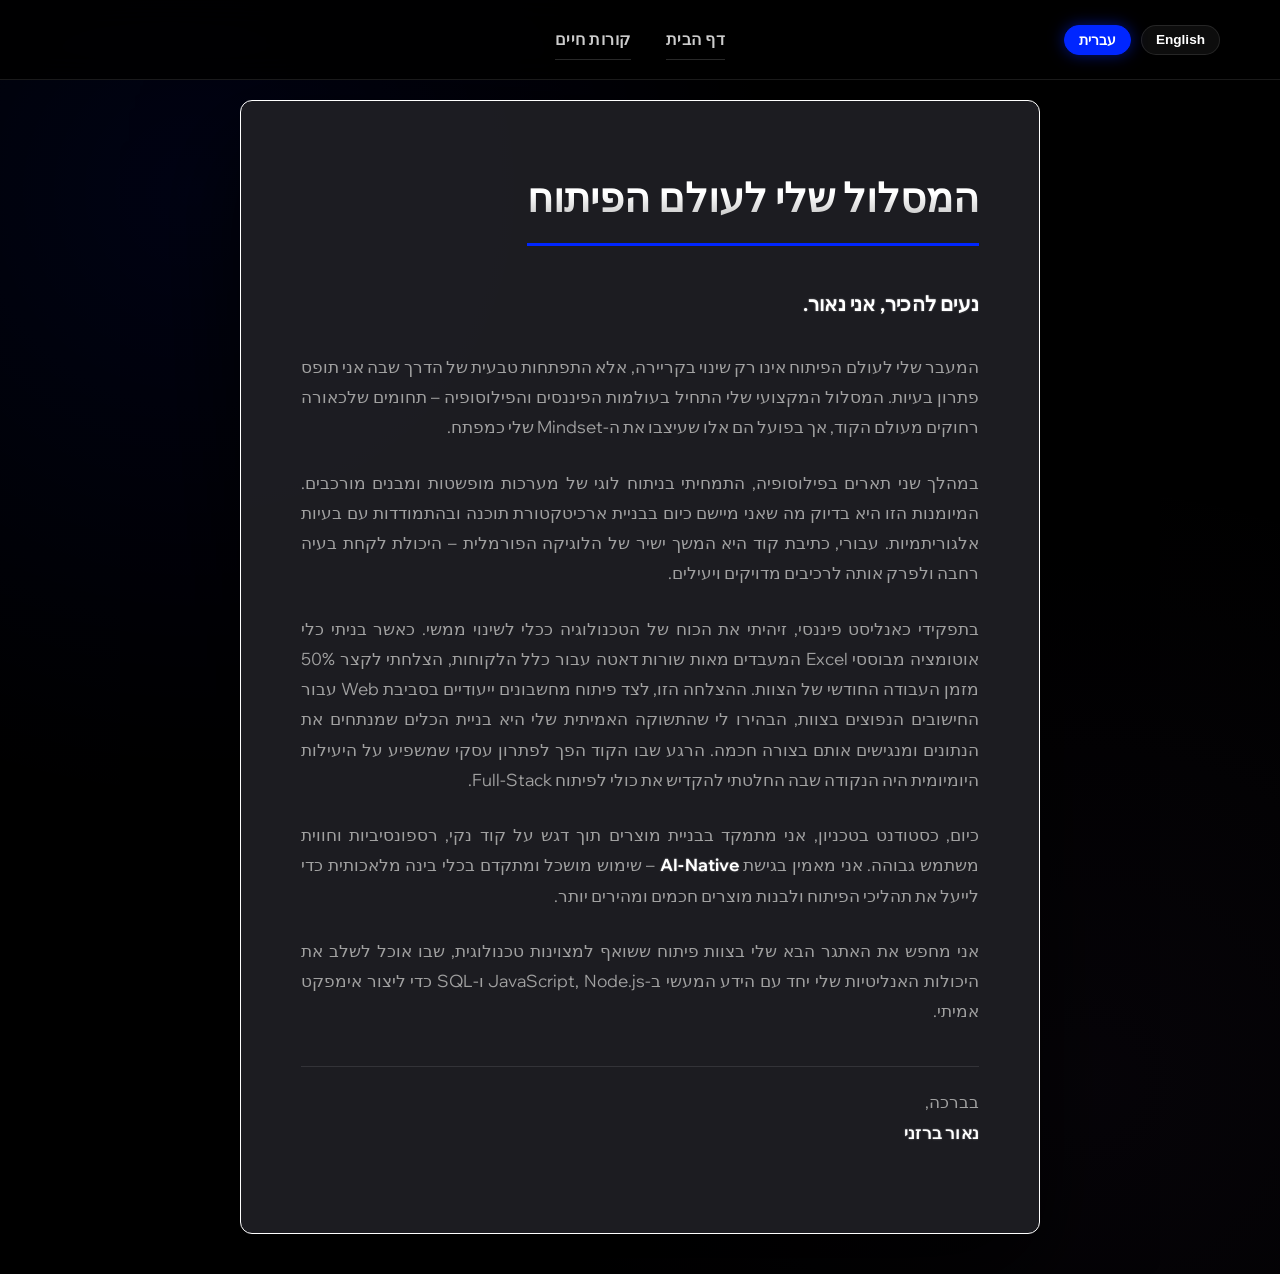
==== commit b1412e86: "Add files via upload" ====
--- a/coverletter.html
+++ b/coverletter.html
@@ -4,6 +4,17 @@
     <meta charset="UTF-8" />
     <meta name="viewport" content="width=device-width, initial-scale=1.0" />
     <title>Naor Barazani | Cover Letter</title>
+
+    <script>
+      (function () {
+        const savedLang = localStorage.getItem("preferredLang");
+        const urlParams = new URLSearchParams(window.location.search);
+        const lang = urlParams.get("lang") || savedLang || "he";
+        document.documentElement.dir = lang === "en" ? "ltr" : "rtl";
+        document.documentElement.lang = lang;
+      })();
+    </script>
+
     <link rel="stylesheet" href="style.css" />
     <link
       href="https://fonts.googleapis.com/css2?family=Wix+Madefor+Display:wght@400;700;800&display=swap"
@@ -13,11 +24,11 @@
   <body class="subpage">
     <header class="main-nav">
       <div class="lang-switch">
-        <button id="btn-he" class="lang-btn active" onclick="switchLang('he')">
+        <button id="btn-en" class="lang-btn" onclick="setLanguage('en')">
+          English
+        </button>
+        <button id="btn-he" class="lang-btn" onclick="setLanguage('he')">
           עברית
-        </button>
-        <button id="btn-en" class="lang-btn" onclick="switchLang('en')">
-          English
         </button>
       </div>
 
@@ -148,48 +159,51 @@
         he: { home: "דף הבית", cv: "קורות חיים" },
       };
 
-      function switchLang(lang) {
+      function setLanguage(lang) {
+        // 1. שמירה בזיכרון
+        localStorage.setItem("preferredLang", lang);
+
+        // 2. הגדרות אלמנטים
         const contentHe = document.getElementById("content-he");
         const contentEn = document.getElementById("content-en");
-        const btnHe = document.getElementById("btn-he");
-        const btnEn = document.getElementById("btn-en");
-
-        // שליפת אלמנטים של התפריט
         const navHome = document.getElementById("nav-home");
         const navCv = document.getElementById("nav-cv");
 
+        // 3. עדכון כיוון דף
+        document.documentElement.dir = lang === "en" ? "ltr" : "rtl";
+        document.documentElement.lang = lang;
+        document.body.className = lang === "en" ? "subpage en-mode" : "subpage";
+
+        // 4. החלפת תוכן וכפתורים
         if (lang === "en") {
-          contentHe.style.display = "none";
-          contentEn.style.display = "block";
-          btnEn.classList.add("active");
-          btnHe.classList.remove("active");
-          document.body.classList.add("en-mode");
-
-          // עדכון טקסט וקישורים לאנגלית
-          navHome.textContent = navTranslations.en.home;
-          navCv.textContent = navTranslations.en.cv;
-          navHome.href = "index.html?lang=en";
-          navCv.href = "cv.html?lang=en";
+          if (contentHe) contentHe.style.display = "none";
+          if (contentEn) contentEn.style.display = "block";
+          document.getElementById("btn-en")?.classList.add("active");
+          document.getElementById("btn-he")?.classList.remove("active");
         } else {
-          contentHe.style.display = "block";
-          contentEn.style.display = "none";
-          btnHe.classList.add("active");
-          btnEn.classList.remove("active");
-          document.body.classList.remove("en-mode");
-
-          // עדכון טקסט וקישורים לעברית
-          navHome.textContent = navTranslations.he.home;
-          navCv.textContent = navTranslations.he.cv;
-          navHome.href = "index.html?lang=he";
-          navCv.href = "cv.html?lang=he";
+          if (contentHe) contentHe.style.display = "block";
+          if (contentEn) contentEn.style.display = "none";
+          document.getElementById("btn-he")?.classList.add("active");
+          document.getElementById("btn-en")?.classList.remove("active");
         }
+
+        // 5. עדכון תפריט ניווט
+        if (navHome) navHome.textContent = navTranslations[lang].home;
+        if (navCv) navCv.textContent = navTranslations[lang].cv;
+
+        // 6. ניקוי URL
+        window.history.replaceState({}, "", window.location.pathname);
       }
 
-      window.onload = function () {
+      // הפעלה בטעינה
+      document.addEventListener("DOMContentLoaded", () => {
         const urlParams = new URLSearchParams(window.location.search);
-        const lang = urlParams.get("lang") || "he";
-        switchLang(lang);
-      };
+        const langFromUrl = urlParams.get("lang");
+        const savedLang = localStorage.getItem("preferredLang");
+        const finalLang = langFromUrl || savedLang || "he";
+
+        setLanguage(finalLang);
+      });
     </script>
   </body>
 </html>
--- a/style.css
+++ b/style.css
@@ -53,6 +53,19 @@
   justify-content: flex-end;
 }
 
+/* Language Switcher Container */
+.language-switcher {
+  display: flex !important;
+  justify-content: center; /* מרכז את הכפתורים */
+  width: 100%;
+  gap: 10px;
+  
+  /* הקסם: מקבע את הסדר משמאל לימין בכל מצב */
+  direction: ltr !important; 
+  flex-direction: row !important; 
+}
+
+
 .lang-btn {
   background: rgba(255, 255, 255, 0.05);
   border: 1px solid rgba(255, 255, 255, 0.1);
@@ -62,6 +75,8 @@
   cursor: pointer;
   font-weight: 600;
   transition: var(--transition);
+  direction: ltr;
+  unicode-bidi: isolate
 }
 
 .lang-btn.active {
@@ -239,19 +254,32 @@
   background-color: #000;
   min-height: 100vh;
 }
-
-/* יישור טקסט דו-צדדי - זה מה שיוצר קווים ישרים בסוף כל שורה */
+/* הגדרות בסיס לכל סקשן */
 .resume-section {
   margin-bottom: 40px;
+  /* מחקנו מכאן את ה-justify הכללי */
+}
+
+/* --- הגדרות יישור מבוססות שפה --- */
+
+/* בעברית (RTL) - נשמור על המתיחה הדו-צדדית שאתה אוהב */
+[dir="rtl"] .resume-section {
   text-align: justify;
   text-justify: inter-word;
 }
 
-/* כותרות סקשן - נשארות במרכז ליצירת סדר ויזואלי */
-.resume-section h3 {
-  text-align: center;
-  color: #ffffff; /* לבן בוהק */
-  font-weight: 700;
+/* באנגלית (LTR) - יישור נקי לשמאל בלבד */
+[dir="ltr"] .resume-section {
+  text-align: left !important;
+  text-justify: none !important;
+}
+
+/* כותרות סקשן - תמיד במרכז */
+.resume-section h3, 
+.section-title {
+  text-align: center !important;
+  display: block;
+  width: 100%;
 
   /* הילה סופר עדינה - רק כדי להפריד מהרקע בלי "ללכלך" את האותיות */
   text-shadow: 0 0 2px rgba(255, 255, 255, 0.4);
@@ -269,31 +297,106 @@
 
 .item-header {
   display: flex;
-  justify-content: space-between; /* זה יוצר יישור מושלם לקצוות */
+  justify-content: space-between;
   align-items: baseline;
   margin-bottom: 10px;
+  /* מחקנו מכאן את ה-border-right וה-padding-right */
+}
+
+/* --- הגדרה כללית לפרופיל (עיצוב וצבע) --- */
+.profile-text {
+  font-size: 0.95rem;
+  color: #e0e0e0;
+  line-height: 1.6;
+  margin: 0 auto 30px auto;
+  max-width: 90%;
+}
+
+/* --- הגדרות יישור לפי שפה --- */
+
+/* מצב עברית (RTL) - יישור לימין או מתיחה */
+[dir="rtl"] .profile-text {
+  text-align: justify;
+  text-justify: inter-word;
+}
+
+/* מצב אנגלית (LTR) - יישור נקי לשמאל בלבד */
+[dir="ltr"] .profile-text {
+  text-align: left;
+  text-justify: none; /* מבטל את המתיחה שהורסת את האנגלית */
+}
+
+/* כשהדף בעברית (RTL) - קו לימין */
+[dir="rtl"] .item-header {
   border-right: 3px solid var(--wix-blue);
   padding-right: 15px;
-}
-
-/* רשימות - יישור נקי ללא גלישה מבולגנת */
+  border-left: none; /* לביטחון, מבטל קו שמאלי */
+}
+
+/* כשהדף באנגלית (LTR) - קו לשמאל */
+[dir="ltr"] .item-header {
+  border-left: 3px solid var(--wix-blue);
+  padding-left: 15px;
+  border-right: none; /* לביטחון, מבטל קו ימני */
+}
+
+/* רשימות - הגדרות בסיס נקיות */
 ul {
+  list-style: none;
+  margin: 0;
+  position: relative;
+  /* מחקנו מכאן את ה-text-align וה-padding הקבועים */
+}
+
+/* --- הגדרות לפי כיוון דף --- */
+
+/* בעברית (RTL) */
+[dir="rtl"] ul {
+  text-align: right;
   padding-right: 20px;
-  list-style: none;
-  text-align: right; /* מוודא שהרשימה לא נמרחת ב-justify אם היא קצרה */
-}
-
+  padding-left: 0;
+}
+
+[dir="rtl"] li::before {
+  right: -15px;
+  left: auto;
+}
+
+/* באנגלית (LTR) */
+[dir="ltr"] ul {
+  text-align: left;
+  padding-left: 20px;
+  padding-right: 0;
+}
+
+/* הגדרה כללית לכל השורות ברשימה */
 li {
   position: relative;
   margin-bottom: 10px;
   color: var(--text-dim);
-}
-
+  /* אנחנו לא כותבים כאן text-align כדי שה-li יירש את הכיוון מה-ul */
+}
+
+/* הגדרת הנקודה הכחולה - בסיס */
 li::before {
   content: "•";
   color: var(--wix-blue);
   position: absolute;
+  top: 0; /* כדאי להוסיף כדי שהנקודה תהיה מיושרת לגובה הטקסט */
+}
+
+/* --- הגדרות מיקום הנקודה לפי שפה --- */
+
+/* בעברית - נקודה מימין */
+[dir="rtl"] li::before {
   right: -15px;
+  left: auto;
+}
+
+/* באנגלית - נקודה משמאל */
+[dir="ltr"] li::before {
+  left: -15px;
+  right: auto;
 }
 
 /* --- Header ניווט מעוצב --- */
@@ -391,16 +494,30 @@
   box-shadow: 0 0 15px var(--wix-glow);
 }
 
-/* התאמה לנייד */
+/* התאמה לנייד - גרסה משודרגת */
 @media (max-width: 768px) {
   .main-nav {
-    padding: 0 20px;
-  }
+    flex-direction: column; /* גורם לשפות ולניווט להיות אחד מתחת לשני */
+    gap: 15px;
+    padding: 15px 10px;
+    height: auto; /* מאפשר ל-header לגדול */
+    align-items: center;
+  }
+
   .nav-links {
     gap: 15px;
-  }
+    justify-content: center;
+    width: 100%;
+  }
+
   .nav-item {
     font-size: 0.9rem;
+    white-space: nowrap; /* מונע מהטקסט של הלינקים להישבר בצורה מכוערת */
+  }
+
+  .language-switcher {
+    justify-content: center;
+    width: 100%;
   }
 }
 
@@ -448,15 +565,6 @@
   font-weight: bold;
 }
 
-/* עיצוב הטקסט שמתחת לכותרת */
-.profile-text {
-  font-size: 0.95rem; /* גודל זהה לטקסט הפירוט ב-li */
-  color: #e0e0e0; /* צבע הטקסט הבהיר מהתמונה */
-  line-height: 1.6;
-  text-align: right; /* יישור לימין כפי שמופיע בתמונות ה-RTL שלך */
-  margin: 0 auto 30px auto;
-  max-width: 90%; /* מבטיח שהטקסט יישאר ממורכז ויזואלית בדף */
-}
 
 .resume-header {
   text-align: center;
@@ -547,135 +655,42 @@
   transform: translateY(-1px);
 }
 
-/* 1. הגדרת כיווניות גלובלית LTR (Left-to-Right) */
-body.en-version {
-  direction: ltr; /* מחליף את ה-RTL של הגרסה העברית */
-  text-align: left; /* יישור ברירת מחדל לשמאל */
-  unicode-bidi: embed;
-}
-
-/* 2. ניווט עליון (הדוגמה שבתמונה) */
-.en-version header {
-  flex-direction: row; /* מבטיח יישור לשמאל */
-  justify-content: flex-start; /* דוחף הכל לשמאל */
-}
-
-/* 3. כותרת הפרופיל והפרטים האישיים */
-.en-version .cv-header {
-  text-align: center; /* השם והתואר נשארים ממורכזים */
-}
-
-.en-version .tagline {
-  /* התואר הכחול "AI Full Stack Developer" נשאר ממורכז */
-  text-align: center;
-}
-
-.en-version .contact-info {
-  text-align: center; /* שורת פרטי הקשר נשארת ממורכזת */
-}
-
-/* 4. פסקת הפרופיל האישי */
-.en-version .profile-paragraph {
-  direction: ltr; /* מוודא זרימה משמאל לימין */
-  text-align: justify; /* יישור לשני הצדדים */
-
-  /* תוספות מומלצות לאנגלית: */
-  hyphens: auto; /* מאפשר שבירת מילים עם מקף כדי למנוע רווחים ענקיים */
-  line-height: 1.6; /* רווח שורה שמשפר מאוד את הקריאות ביישור כזה */
-  text-justify: inter-word; /* אלגוריתם יישור שטוב במיוחד לדפדפנים מודרניים */
-}
-
-/* הקונטיינר הראשי של הפריט */
-.en-item {
-  direction: ltr;
-  text-align: left;
-  margin-bottom: 30px;
-}
-
-/* הכותרת עם הפס הכחול בצד שמאל */
-.en-header {
+/* --- Intelligent Directional Layout --- */
+
+/* הגדרות כלליות לפי כיווניות */
+[dir="ltr"] { text-align: left; }
+[dir="rtl"] { text-align: right; }
+
+/* כותרות ניסיון והשכלה */
+.item-header {
   display: flex;
   justify-content: space-between;
   align-items: baseline;
-  border-left: 2px solid #0022ff; /* הקו עובר לשמאל */
-  border-right: none; /* מוודא שאין קו בימין */
-  padding-left: 15px; /* רווח מהקו הכחול */
-  padding-right: 0;
-  margin-bottom: 15px;
-}
-
-/* הגדרות הרשימה */
-.en-list {
-  list-style: none;
-  padding-left: 25px; /* רווח בשמאל בשביל הנקודות */
-  padding-right: 0;
-}
-
-/* הנקודה הכחולה (הבולט) בצד שמאל */
-.en-li {
-  position: relative;
-  margin-bottom: 12px;
-  line-height: 1.5;
-}
-
-.en-li::before {
+  margin-bottom: 10px;
+  padding: 0 15px;
+}
+
+/* הקו הכחול - עובר צד אוטומטית */
+[dir="rtl"] .item-header { border-right: 3px solid var(--wix-blue); }
+[dir="ltr"] .item-header { border-left: 3px solid var(--wix-blue); }
+
+/* רשימות (בולטים) */
+ul { list-style: none; padding: 0; }
+[dir="rtl"] ul { padding-right: 20px; }
+[dir="ltr"] ul { padding-left: 20px; }
+
+li { position: relative; margin-bottom: 10px; color: var(--text-dim); }
+
+/* מיקום הנקודה (•) */
+li::before {
   content: "•";
-  color: #0022ff;
-  font-weight: bold;
+  color: var(--wix-blue);
   position: absolute;
-  left: -15px; /* מציב את הנקודה משמאל לטקסט */
   top: 0;
 }
-
-/* יישור כפתור הלינק לשמאל */
-.en-item .project-link {
-  display: inline-block;
-  margin-top: 8px;
-}
-/* 5. סקשנים של ניסיון תעסוקתי והשכלה */
-.en-version .section-title {
-  /* הכותרות הכחולות (כמו "Professional Experience") */
-  text-align: center;
-}
-
-/* 6. פריט ניסיון בודד (הכותרת של התפקיד והתאריכים) */
-.en-version .experience-header {
-  flex-direction: row;
-  justify-content: space-between; /* התפקיד לשמאל, התאריכים לימין */
-  width: 100%;
-}
-
-.en-version .job-title-group {
-  text-align: left; /* התפקיד ושם החברה מיושרים לשמאל */
-}
-
-.en-version .date-range {
-  text-align: right; /* התאריכים (2025-Present) מיושרים לימין */
-}
-
-/* 7. בולטים (ה-li) של פירוט התפקיד */
-.en-version .experience-details li {
-  text-align: left;
-  direction: ltr;
-  padding-left: 0;
-  padding-right: 0;
-}
-
-/* 8. המפריד הכחול הצדי */
-.en-version .details-divider {
-  border-right: none;
-  border-left: 3px solid #0022ff; /* מעביר את הקו הכחול לצד שמאל */
-  padding-right: 0;
-  padding-left: 15px;
-  margin-right: 0;
-  margin-left: 15px;
-}
-
-/* 9. הבולטים הכחולים (הנקודה שבצד) */
-.en-version .bullet {
-  right: auto;
-  left: -18px; /* מעביר את הנקודה לצד שמאל של הטקסט */
-}
+[dir="rtl"] li::before { right: -15px; }
+[dir="ltr"] li::before { left: -15px; }
+
 
 /* --- Cover Letter Page Specific Styles --- */
 
